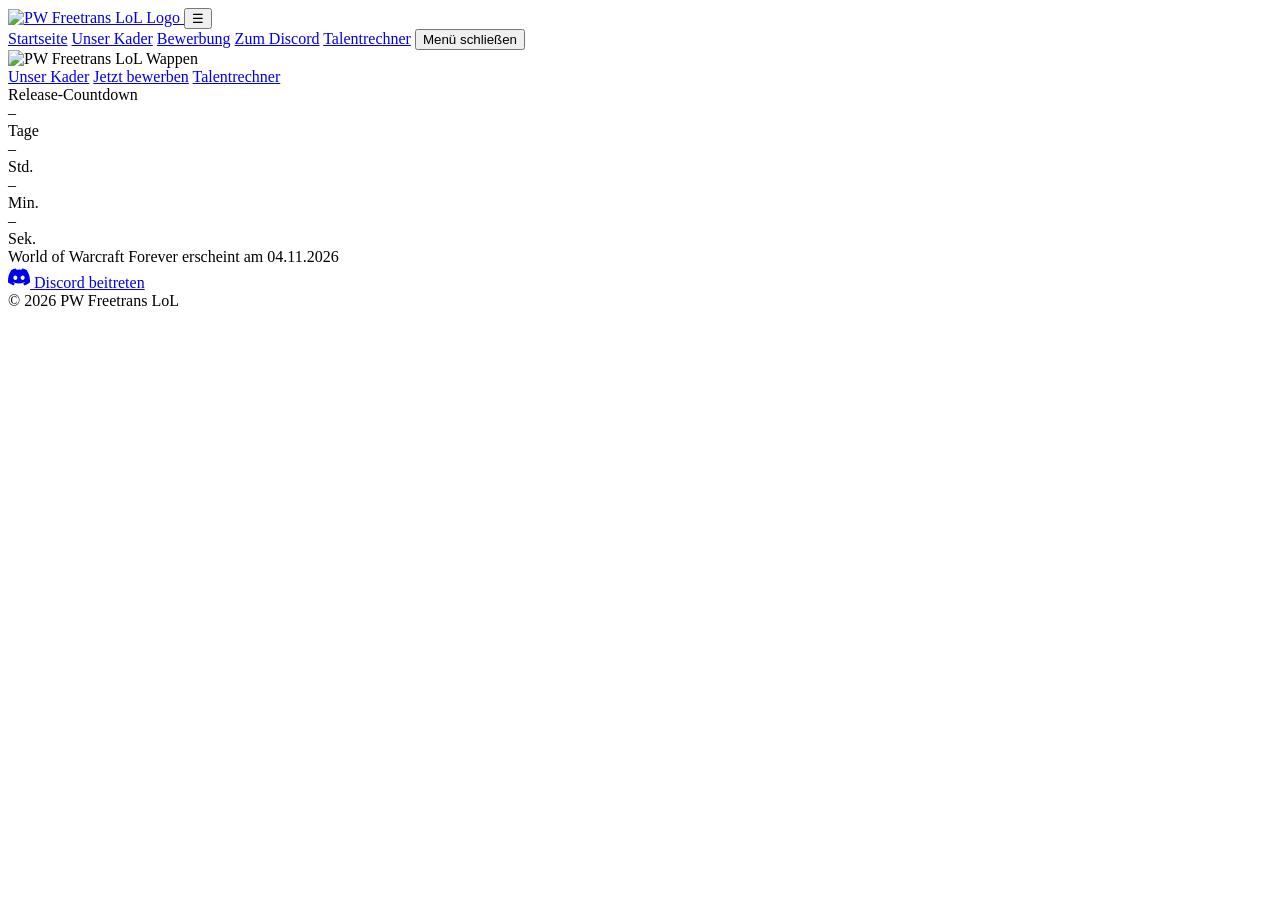
==== index.html @ ee8c469e "Set the real Discord invite link, move Francis to Magier/DPS Replace the placeholder "#" href on the" ====
<!DOCTYPE html>
<html lang="de">
<head>
<meta charset="UTF-8">
<meta name="viewport" content="width=device-width, initial-scale=1.0">
<title>PW Freetrans LoL — Allianz-Gilde für WoW Forever</title>
<meta name="description" content="PW Freetrans LoL ist eine deutsche Allianz-Gilde für World of Warcraft Forever. Lerne unseren Kader kennen oder bewirb dich.">
<link rel="icon" href="assets/img/logo.svg" type="image/svg+xml">
<link rel="preconnect" href="https://fonts.googleapis.com">
<link rel="preconnect" href="https://fonts.gstatic.com" crossorigin>
<link href="https://fonts.googleapis.com/css2?family=Exo:wght@400;500;600;700;800&display=swap" rel="stylesheet">
<link rel="stylesheet" href="assets/css/style.css?v=21">
</head>
<body>

<header class="site-header">
  <div class="container">
    <a class="brand" href="index.html">
      <img src="assets/img/logo.jpg" alt="PW Freetrans LoL Logo">
    </a>
    <button class="menu-toggle" id="menuToggle" aria-label="Menü öffnen" aria-expanded="false">
      <span class="menu-icon">☰</span>
    </button>
    <nav class="main-nav" id="mainNav">
      <a class="nav-btn active" href="index.html">Startseite</a>
      <a class="nav-btn" href="kader.html">Unser Kader</a>
      <a class="nav-btn" href="bewerbung.html">Bewerbung</a>
      <a class="nav-btn" href="https://discord.gg/qhAk6rtSe" target="_blank" rel="noopener noreferrer">Zum Discord</a>
      <a class="nav-btn" href="https://www.wowhead.com/forever/de/talent-calc/druid" target="_blank" rel="noopener noreferrer">Talentrechner</a>
      <button class="menu-close-text" id="menuCloseText">Menü schließen</button>
    </nav>
  </div>
</header>

<main class="container">
  <section class="hero">
    <img class="hero-logo" src="assets/img/logo.jpg" alt="PW Freetrans LoL Wappen">
    <div class="hero-actions">
      <a class="big-btn primary" href="kader.html">Unser Kader</a>
      <a class="big-btn secondary" href="bewerbung.html">Jetzt bewerben</a>
      <a class="big-btn secondary" href="https://www.wowhead.com/forever/de/talent-calc/druid" target="_blank" rel="noopener noreferrer">Talentrechner</a>
    </div>

    <div class="countdown-wrap">
      <div class="countdown-label">Release-Countdown</div>
      <div class="countdown-grid">
        <div class="countdown-cell"><div class="num" id="cdDays">–</div><div class="unit">Tage</div></div>
        <div class="countdown-cell"><div class="num" id="cdHours">–</div><div class="unit">Std.</div></div>
        <div class="countdown-cell"><div class="num" id="cdMinutes">–</div><div class="unit">Min.</div></div>
        <div class="countdown-cell"><div class="num" id="cdSeconds">–</div><div class="unit">Sek.</div></div>
      </div>
      <div class="countdown-date">World of Warcraft Forever erscheint am 04.11.2026</div>
    </div>

    <a class="discord-btn" href="https://discord.gg/qhAk6rtSe" target="_blank" rel="noopener noreferrer">
      <svg viewBox="0 0 24 24" width="22" height="22" fill="currentColor" aria-hidden="true">
        <path d="M20.317 4.369a19.79 19.79 0 0 0-4.885-1.515.074.074 0 0 0-.079.037c-.21.375-.444.864-.608 1.25a18.27 18.27 0 0 0-5.487 0 12.64 12.64 0 0 0-.617-1.25.077.077 0 0 0-.079-.037A19.736 19.736 0 0 0 3.677 4.37a.07.07 0 0 0-.032.027C.533 9.046-.32 13.58.099 18.058a.082.082 0 0 0 .031.056 19.9 19.9 0 0 0 5.993 3.03.078.078 0 0 0 .084-.028 14.09 14.09 0 0 0 1.226-1.994.076.076 0 0 0-.041-.106 13.107 13.107 0 0 1-1.872-.892.077.077 0 0 1-.008-.128c.126-.094.252-.192.372-.291a.074.074 0 0 1 .077-.01c3.928 1.793 8.18 1.793 12.062 0a.074.074 0 0 1 .078.01c.12.099.246.198.373.292a.077.077 0 0 1-.006.127 12.3 12.3 0 0 1-1.873.892.076.076 0 0 0-.04.107c.36.698.772 1.363 1.225 1.993a.076.076 0 0 0 .084.029 19.84 19.84 0 0 0 6.002-3.03.077.077 0 0 0 .032-.055c.5-5.177-.838-9.673-3.548-13.662a.06.06 0 0 0-.031-.028ZM8.02 15.331c-1.183 0-2.157-1.085-2.157-2.419 0-1.333.955-2.418 2.157-2.418 1.211 0 2.176 1.094 2.157 2.418 0 1.334-.955 2.419-2.157 2.419Zm7.974 0c-1.183 0-2.157-1.085-2.157-2.419 0-1.333.955-2.418 2.157-2.418 1.211 0 2.176 1.094 2.157 2.418 0 1.334-.946 2.419-2.157 2.419Z"/>
      </svg>
      Discord beitreten
    </a>
  </section>
</main>

<footer class="site-footer">
  &copy; 2026 PW Freetrans LoL
</footer>

<script src="assets/js/nav.js?v=21"></script>
<script src="assets/js/countdown.js?v=21"></script>
</body>
</html>
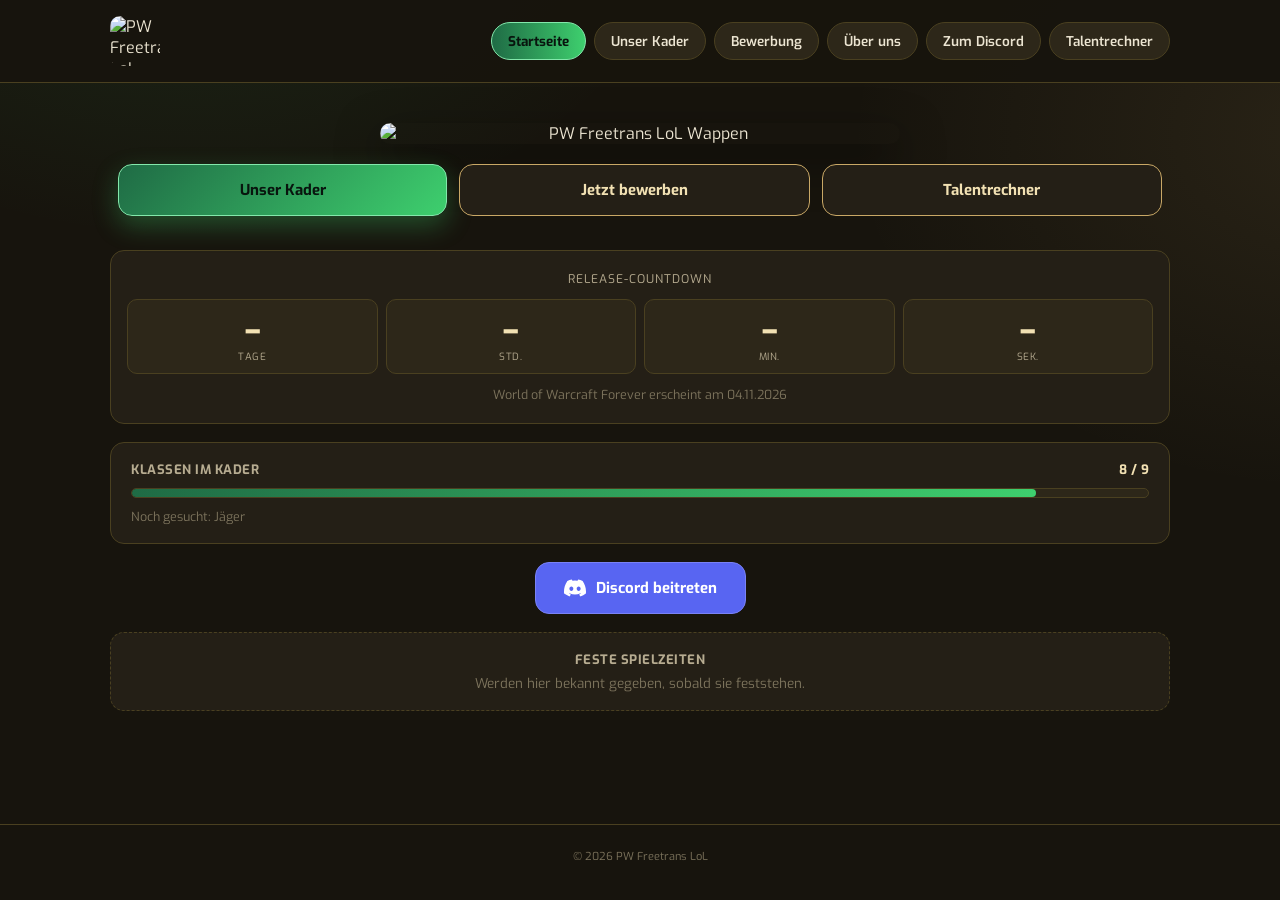
==== commit a5bc7110: "Add role donut chart, class progress, Discord widget, schedule, About page Kader: a donut chart abov" ====
--- a/index.html
+++ b/index.html
@@ -9,7 +9,7 @@
 <link rel="preconnect" href="https://fonts.googleapis.com">
 <link rel="preconnect" href="https://fonts.gstatic.com" crossorigin>
 <link href="https://fonts.googleapis.com/css2?family=Exo:wght@400;500;600;700;800&display=swap" rel="stylesheet">
-<link rel="stylesheet" href="assets/css/style.css?v=21">
+<link rel="stylesheet" href="assets/css/style.css?v=22">
 </head>
 <body>
 
@@ -25,6 +25,7 @@
       <a class="nav-btn active" href="index.html">Startseite</a>
       <a class="nav-btn" href="kader.html">Unser Kader</a>
       <a class="nav-btn" href="bewerbung.html">Bewerbung</a>
+      <a class="nav-btn" href="ueber-uns.html">Über uns</a>
       <a class="nav-btn" href="https://discord.gg/qhAk6rtSe" target="_blank" rel="noopener noreferrer">Zum Discord</a>
       <a class="nav-btn" href="https://www.wowhead.com/forever/de/talent-calc/druid" target="_blank" rel="noopener noreferrer">Talentrechner</a>
       <button class="menu-close-text" id="menuCloseText">Menü schließen</button>
@@ -52,12 +53,21 @@
       <div class="countdown-date">World of Warcraft Forever erscheint am 04.11.2026</div>
     </div>
 
+    <div class="class-progress-wrap" id="classProgress"></div>
+
+    <div class="discord-widget" id="discordWidget"></div>
+
     <a class="discord-btn" href="https://discord.gg/qhAk6rtSe" target="_blank" rel="noopener noreferrer">
       <svg viewBox="0 0 24 24" width="22" height="22" fill="currentColor" aria-hidden="true">
         <path d="M20.317 4.369a19.79 19.79 0 0 0-4.885-1.515.074.074 0 0 0-.079.037c-.21.375-.444.864-.608 1.25a18.27 18.27 0 0 0-5.487 0 12.64 12.64 0 0 0-.617-1.25.077.077 0 0 0-.079-.037A19.736 19.736 0 0 0 3.677 4.37a.07.07 0 0 0-.032.027C.533 9.046-.32 13.58.099 18.058a.082.082 0 0 0 .031.056 19.9 19.9 0 0 0 5.993 3.03.078.078 0 0 0 .084-.028 14.09 14.09 0 0 0 1.226-1.994.076.076 0 0 0-.041-.106 13.107 13.107 0 0 1-1.872-.892.077.077 0 0 1-.008-.128c.126-.094.252-.192.372-.291a.074.074 0 0 1 .077-.01c3.928 1.793 8.18 1.793 12.062 0a.074.074 0 0 1 .078.01c.12.099.246.198.373.292a.077.077 0 0 1-.006.127 12.3 12.3 0 0 1-1.873.892.076.076 0 0 0-.04.107c.36.698.772 1.363 1.225 1.993a.076.076 0 0 0 .084.029 19.84 19.84 0 0 0 6.002-3.03.077.077 0 0 0 .032-.055c.5-5.177-.838-9.673-3.548-13.662a.06.06 0 0 0-.031-.028ZM8.02 15.331c-1.183 0-2.157-1.085-2.157-2.419 0-1.333.955-2.418 2.157-2.418 1.211 0 2.176 1.094 2.157 2.418 0 1.334-.955 2.419-2.157 2.419Zm7.974 0c-1.183 0-2.157-1.085-2.157-2.419 0-1.333.955-2.418 2.157-2.418 1.211 0 2.176 1.094 2.157 2.418 0 1.334-.946 2.419-2.157 2.419Z"/>
       </svg>
       Discord beitreten
     </a>
+
+    <div class="schedule-wrap">
+      <div class="schedule-label">Feste Spielzeiten</div>
+      <p class="schedule-placeholder">Werden hier bekannt gegeben, sobald sie feststehen.</p>
+    </div>
   </section>
 </main>
 
@@ -65,7 +75,10 @@
   &copy; 2026 PW Freetrans LoL
 </footer>
 
-<script src="assets/js/nav.js?v=21"></script>
-<script src="assets/js/countdown.js?v=21"></script>
+<script src="assets/js/nav.js?v=22"></script>
+<script src="assets/js/countdown.js?v=22"></script>
+<script src="assets/js/roster-data.js?v=22"></script>
+<script src="assets/js/class-progress.js?v=22"></script>
+<script src="assets/js/discord-widget.js?v=22"></script>
 </body>
 </html>
--- a/assets/css/style.css
+++ b/assets/css/style.css
@@ -0,0 +1,1021 @@
+:root {
+  --bg: #17140d;
+  --panel: #241f16;
+  --panel-2: #2d2719;
+  --border: #4a4020;
+  --text: #ece5d2;
+  --text-dim: #b7ac91;
+  --text-faint: #7d745d;
+  --gold: #c9a866;
+  --gold-light: #f2e1b3;
+  --green: #3ecf6e;
+  --green-light: #83e8ab;
+  --green-deep: #1f6b45;
+  --tank: #4a90d9;
+  --heal: #3ecf8e;
+  --dps: #e5484d;
+  --hybrid: #b98fe0;
+  --tbd: #7d8494;
+  --radius: 14px;
+  --max-width: 1100px;
+  --font: 'Exo', 'Segoe UI', Roboto, Arial, sans-serif;
+}
+
+* { box-sizing: border-box; }
+
+html { scroll-behavior: smooth; }
+
+body {
+  margin: 0;
+  min-height: 100vh;
+  background:
+    radial-gradient(900px 600px at 15% -10%, rgba(62, 207, 110, 0.10) 0%, transparent 55%),
+    radial-gradient(900px 650px at 105% 15%, rgba(201, 168, 102, 0.10) 0%, transparent 55%),
+    var(--bg);
+  color: var(--text);
+  font-family: var(--font);
+  display: flex;
+  flex-direction: column;
+  overflow-x: hidden;
+}
+
+a { color: var(--green-light); }
+
+.container {
+  max-width: var(--max-width);
+  margin: 0 auto;
+  padding: 0 20px;
+  width: 100%;
+}
+
+/* Header / nav */
+.site-header {
+  padding: 16px 0;
+  border-bottom: 1px solid var(--border);
+  background: rgba(23, 20, 13, 0.97);
+  position: sticky;
+  top: 0;
+  z-index: 20;
+}
+
+.site-header .container {
+  display: flex;
+  align-items: center;
+  gap: 16px;
+  flex-wrap: wrap;
+  justify-content: space-between;
+}
+
+.brand {
+  display: flex;
+  align-items: center;
+  gap: 12px;
+  text-decoration: none;
+  color: inherit;
+  min-width: 0;
+}
+
+.brand img {
+  width: 50px;
+  height: 50px;
+  border-radius: 10px;
+  object-fit: cover;
+  flex-shrink: 0;
+}
+
+.brand-text { min-width: 0; }
+
+.brand-text h1 {
+  margin: 0;
+  font-size: 18px;
+  font-weight: 800;
+  letter-spacing: 0.5px;
+  background: linear-gradient(90deg, var(--gold-light), var(--gold) 55%, var(--green-light));
+  -webkit-background-clip: text;
+  background-clip: text;
+  color: transparent;
+  white-space: nowrap;
+}
+
+.brand-text p {
+  margin: 2px 0 0;
+  font-size: 11px;
+  color: var(--text-dim);
+  letter-spacing: 0.4px;
+  white-space: nowrap;
+}
+
+nav.main-nav {
+  display: flex;
+  gap: 8px;
+  flex-wrap: wrap;
+}
+
+.menu-toggle {
+  display: none;
+  width: 44px;
+  height: 44px;
+  border-radius: 10px;
+  border: 1px solid var(--border);
+  background: var(--panel-2);
+  color: var(--text);
+  font-size: 20px;
+  align-items: center;
+  justify-content: center;
+  cursor: pointer;
+  flex-shrink: 0;
+  font-family: inherit;
+}
+
+.menu-toggle:hover { border-color: var(--gold); }
+
+.menu-close-text { display: none; }
+
+.nav-btn {
+  display: inline-flex;
+  align-items: center;
+  gap: 8px;
+  padding: 9px 16px;
+  border-radius: 30px;
+  background: var(--panel-2);
+  border: 1px solid var(--border);
+  color: var(--text);
+  text-decoration: none;
+  font-size: 13.5px;
+  font-weight: 600;
+  transition: border-color 0.15s, background 0.15s, transform 0.1s;
+  white-space: nowrap;
+}
+
+.nav-btn:hover { border-color: var(--gold); background: var(--panel); transform: translateY(-1px); }
+.nav-btn.active { background: linear-gradient(90deg, var(--green-deep), var(--green)); border-color: var(--green-light); color: #08150e; font-weight: 700; }
+
+/* Hero */
+.hero {
+  text-align: center;
+  padding: 40px 0 32px;
+}
+
+.hero img.hero-logo {
+  width: min(520px, 100%);
+  height: auto;
+  border-radius: 16px;
+  box-shadow: 0 16px 44px rgba(0, 0, 0, 0.5);
+  margin: 0 auto 20px;
+  display: block;
+}
+
+.hero h2 {
+  font-size: clamp(26px, 7vw, 42px);
+  margin: 0 0 10px;
+  font-weight: 800;
+  letter-spacing: 0.5px;
+  background: linear-gradient(90deg, var(--gold-light), var(--gold) 50%, var(--green-light));
+  -webkit-background-clip: text;
+  background-clip: text;
+  color: transparent;
+}
+
+.hero .tagline {
+  color: var(--text-dim);
+  font-size: 15.5px;
+  max-width: 100%;
+  margin: 0 auto 26px;
+  line-height: 1.65;
+  padding: 0 8px;
+}
+
+.hero-actions {
+  display: flex;
+  gap: 12px;
+  justify-content: center;
+  flex-wrap: wrap;
+  margin-bottom: 34px;
+  padding: 0 8px;
+}
+
+.big-btn {
+  display: inline-flex;
+  align-items: center;
+  gap: 10px;
+  padding: 15px 26px;
+  border-radius: var(--radius);
+  text-decoration: none;
+  font-weight: 700;
+  font-size: 15px;
+  border: 1px solid var(--border);
+  transition: transform 0.15s, box-shadow 0.15s, border-color 0.15s;
+  flex: 1 1 auto;
+  justify-content: center;
+  min-width: 160px;
+}
+
+.big-btn.primary {
+  background: linear-gradient(135deg, var(--green-deep), var(--green));
+  color: #08150e;
+  border-color: var(--green-light);
+  box-shadow: 0 10px 26px rgba(62, 207, 110, 0.3);
+}
+
+.big-btn.secondary {
+  background: var(--panel);
+  color: var(--gold-light);
+  border-color: var(--gold);
+}
+
+.big-btn:hover { transform: translateY(-2px); }
+
+/* Countdown */
+.countdown-wrap {
+  max-width: 100%;
+  margin: 0 auto 10px;
+  background: var(--panel);
+  border: 1px solid var(--border);
+  border-radius: var(--radius);
+  padding: 20px 16px;
+}
+
+.countdown-label {
+  font-size: 12px;
+  letter-spacing: 1px;
+  text-transform: uppercase;
+  color: var(--text-dim);
+  margin-bottom: 12px;
+}
+
+.countdown-grid {
+  display: grid;
+  grid-template-columns: repeat(4, 1fr);
+  gap: 8px;
+}
+
+.countdown-cell {
+  background: var(--panel-2);
+  border: 1px solid var(--border);
+  border-radius: 10px;
+  padding: 10px 4px;
+}
+
+.countdown-cell .num {
+  font-size: clamp(20px, 6vw, 30px);
+  font-weight: 800;
+  color: var(--gold-light);
+  font-variant-numeric: tabular-nums;
+}
+
+.countdown-cell .unit {
+  font-size: 10px;
+  color: var(--text-dim);
+  text-transform: uppercase;
+  letter-spacing: 0.5px;
+}
+
+.countdown-date {
+  margin-top: 12px;
+  font-size: 12.5px;
+  color: var(--text-faint);
+}
+
+.discord-btn {
+  display: inline-flex;
+  align-items: center;
+  gap: 10px;
+  margin-top: 18px;
+  padding: 14px 28px;
+  border-radius: var(--radius);
+  background: #5865f2;
+  border: 1px solid #7982f5;
+  color: #fff;
+  font-weight: 700;
+  font-size: 15px;
+  text-decoration: none;
+  transition: transform 0.15s, box-shadow 0.15s;
+}
+
+.discord-btn:hover {
+  transform: translateY(-2px);
+  box-shadow: 0 10px 26px rgba(88, 101, 242, 0.35);
+}
+
+/* Class coverage progress */
+.class-progress-wrap {
+  max-width: 100%;
+  margin: 18px 0 0;
+  padding: 18px 20px;
+  background: var(--panel);
+  border: 1px solid var(--border);
+  border-radius: var(--radius);
+  text-align: left;
+}
+
+.class-progress-wrap:empty { display: none; }
+
+.progress-head {
+  display: flex;
+  justify-content: space-between;
+  align-items: center;
+  font-size: 13px;
+  font-weight: 700;
+  color: var(--text-dim);
+  text-transform: uppercase;
+  letter-spacing: 0.5px;
+  margin-bottom: 10px;
+}
+
+.progress-count { color: var(--gold-light); }
+
+.progress-track {
+  height: 10px;
+  border-radius: 10px;
+  background: var(--panel-2);
+  border: 1px solid var(--border);
+  overflow: hidden;
+}
+
+.progress-fill {
+  height: 100%;
+  background: linear-gradient(90deg, var(--green-deep), var(--green));
+  border-radius: 10px;
+  transition: width 0.4s ease;
+}
+
+.progress-missing {
+  margin-top: 10px;
+  font-size: 12.5px;
+  color: var(--text-faint);
+}
+
+.progress-missing.complete { color: var(--green-light); font-weight: 700; }
+
+/* Discord widget */
+.discord-widget {
+  max-width: 100%;
+  margin: 18px 0 0;
+  padding: 16px 20px;
+  background: var(--panel);
+  border: 1px solid var(--border);
+  border-radius: var(--radius);
+  text-align: left;
+}
+
+.discord-widget:empty { display: none; }
+
+.discord-widget-head {
+  display: flex;
+  align-items: center;
+  gap: 8px;
+  font-size: 13.5px;
+  font-weight: 700;
+  color: var(--text);
+  margin-bottom: 12px;
+}
+
+.discord-online-dot {
+  width: 9px;
+  height: 9px;
+  border-radius: 50%;
+  background: var(--green);
+  box-shadow: 0 0 6px var(--green);
+  flex-shrink: 0;
+}
+
+.discord-member-grid {
+  display: grid;
+  grid-template-columns: repeat(auto-fill, minmax(100px, 1fr));
+  gap: 10px;
+}
+
+.discord-member {
+  display: flex;
+  align-items: center;
+  gap: 8px;
+  min-width: 0;
+}
+
+.discord-avatar {
+  position: relative;
+  width: 28px;
+  height: 28px;
+  border-radius: 50%;
+  background-size: cover;
+  background-position: center;
+  background-color: var(--panel-2);
+  flex-shrink: 0;
+}
+
+.discord-status-dot {
+  position: absolute;
+  bottom: -1px;
+  right: -1px;
+  width: 9px;
+  height: 9px;
+  border-radius: 50%;
+  border: 2px solid var(--panel);
+}
+
+.discord-name {
+  font-size: 12.5px;
+  color: var(--text-dim);
+  overflow: hidden;
+  text-overflow: ellipsis;
+  white-space: nowrap;
+}
+
+.discord-more {
+  margin-top: 10px;
+  font-size: 12px;
+  color: var(--text-faint);
+}
+
+/* Schedule */
+.schedule-wrap {
+  max-width: 100%;
+  margin: 18px 0 0;
+  padding: 18px 20px;
+  background: var(--panel);
+  border: 1px dashed var(--border);
+  border-radius: var(--radius);
+  text-align: center;
+}
+
+.schedule-label {
+  font-size: 13px;
+  font-weight: 700;
+  text-transform: uppercase;
+  letter-spacing: 0.5px;
+  color: var(--text-dim);
+  margin-bottom: 6px;
+}
+
+.schedule-placeholder {
+  margin: 0;
+  font-size: 13.5px;
+  color: var(--text-faint);
+}
+
+/* Page heading (subpages) */
+.page-head { padding: 32px 0 8px; text-align: center; }
+.page-head h2 { margin: 0 0 8px; font-size: clamp(22px, 6vw, 32px); }
+.page-head p { color: var(--text-dim); max-width: 620px; margin: 0 auto; line-height: 1.6; font-size: 14.5px; padding: 0 8px; }
+
+/* Role donut chart */
+.role-chart-card {
+  margin: 28px 0 0;
+  padding: 20px;
+  background: var(--panel);
+  border: 1px solid var(--border);
+  border-radius: var(--radius);
+}
+
+.role-chart-title {
+  margin: 0 0 16px;
+  font-size: 14px;
+  font-weight: 700;
+  text-transform: uppercase;
+  letter-spacing: 1px;
+  color: var(--text-dim);
+  text-align: center;
+}
+
+.role-chart-body {
+  display: flex;
+  align-items: center;
+  justify-content: center;
+  gap: 28px;
+  flex-wrap: wrap;
+}
+
+.role-donut {
+  width: 140px;
+  height: 140px;
+  flex-shrink: 0;
+}
+
+.role-donut-total {
+  font-size: 26px;
+  font-weight: 800;
+  fill: var(--text);
+  font-family: var(--font);
+}
+
+.role-donut-sub {
+  font-size: 10px;
+  fill: var(--text-faint);
+  text-transform: uppercase;
+  letter-spacing: 1px;
+  font-family: var(--font);
+}
+
+.role-legend {
+  display: flex;
+  flex-direction: column;
+  gap: 8px;
+}
+
+.role-legend-item {
+  display: flex;
+  align-items: center;
+  gap: 8px;
+  font-size: 13.5px;
+}
+
+.role-legend-dot {
+  width: 10px;
+  height: 10px;
+  border-radius: 50%;
+  flex-shrink: 0;
+}
+
+.role-legend-label { color: var(--text); font-weight: 600; }
+.role-legend-count { color: var(--text-faint); margin-left: auto; padding-left: 16px; }
+
+/* Class accordion */
+.class-accordion {
+  display: flex;
+  flex-direction: column;
+  gap: 10px;
+  padding: 28px 0 60px;
+}
+
+.class-acc {
+  border: 1px solid var(--border);
+  border-radius: var(--radius);
+  overflow: hidden;
+  background: var(--panel);
+}
+
+.class-bar {
+  list-style: none;
+  cursor: pointer;
+  display: flex;
+  align-items: center;
+  justify-content: space-between;
+  gap: 12px;
+  padding: 16px 18px;
+  border-left: 6px solid var(--c, var(--gold));
+  transition: background 0.15s;
+  -webkit-tap-highlight-color: transparent;
+}
+
+.class-bar::-webkit-details-marker { display: none; }
+.class-bar::marker { content: ""; }
+
+.class-bar:hover { background: var(--panel-2); }
+
+.cb-name {
+  font-size: 15.5px;
+  font-weight: 800;
+  color: var(--c, var(--gold));
+}
+
+.cb-right {
+  display: flex;
+  align-items: center;
+  gap: 10px;
+}
+
+.cb-count {
+  font-size: 12px;
+  color: var(--text-dim);
+  white-space: nowrap;
+}
+
+.cb-count.empty { color: var(--dps); font-weight: 700; }
+
+.cb-chevron {
+  color: var(--text-faint);
+  font-size: 13px;
+  transition: transform 0.2s;
+  flex-shrink: 0;
+}
+
+.class-acc[open] .cb-chevron { transform: rotate(180deg); }
+.class-acc[open] .class-bar { background: var(--panel-2); border-bottom: 1px solid var(--border); }
+
+.class-panel {
+  padding: 16px;
+  background: var(--panel-2);
+}
+
+.roster-empty {
+  color: var(--text-faint);
+  font-size: 13.5px;
+  text-align: center;
+  padding: 12px 4px;
+}
+
+.accordion-divider {
+  margin: 28px 0 6px;
+  padding-top: 14px;
+  border-top: 1px solid var(--border);
+  font-size: 12.5px;
+  font-weight: 700;
+  letter-spacing: 1px;
+  text-transform: uppercase;
+  color: var(--text-faint);
+}
+
+.roster-grid {
+  display: grid;
+  grid-template-columns: repeat(auto-fill, minmax(210px, 1fr));
+  gap: 16px;
+}
+
+@keyframes cardPop {
+  from { opacity: 0; transform: scale(0.92) translateY(8px); }
+  to { opacity: 1; transform: scale(1) translateY(0); }
+}
+
+.player-card {
+  background: var(--panel);
+  border: 1px solid var(--border);
+  border-radius: var(--radius);
+  padding: 16px;
+  display: flex;
+  flex-direction: column;
+  gap: 12px;
+  box-shadow: 0 8px 24px rgba(0,0,0,0.35);
+  cursor: pointer;
+  animation: cardPop 0.28s ease both;
+  text-align: left;
+}
+
+.player-card:hover { border-color: var(--gold); }
+.player-card:active { border-color: var(--gold); background: var(--panel-2); }
+
+.player-top { display: flex; align-items: center; gap: 12px; }
+
+.avatar {
+  width: 54px;
+  height: 54px;
+  border-radius: 50%;
+  display: flex;
+  align-items: center;
+  justify-content: center;
+  font-weight: 800;
+  font-size: 19px;
+  color: #14150f;
+  flex-shrink: 0;
+  border: 3px solid var(--panel-2);
+  overflow: hidden;
+}
+
+.avatar img { width: 100%; height: 100%; object-fit: cover; }
+
+.player-name-wrap { min-width: 0; flex: 1; }
+.player-name { font-size: 15.5px; font-weight: 700; }
+.player-class { font-size: 12px; font-weight: 700; }
+
+.card-chevron {
+  flex-shrink: 0;
+  color: var(--text-faint);
+  font-size: 20px;
+  line-height: 1;
+}
+
+.badge-row { display: flex; align-items: center; justify-content: space-between; gap: 8px; flex-wrap: wrap; }
+
+.card-hint {
+  font-size: 11.5px;
+  font-weight: 700;
+  color: var(--green-light);
+  text-transform: uppercase;
+  letter-spacing: 0.4px;
+  display: flex;
+  align-items: center;
+  gap: 4px;
+}
+
+.spec-badge {
+  font-size: 10.5px;
+  font-weight: 700;
+  padding: 4px 10px;
+  border-radius: 20px;
+  text-transform: uppercase;
+  letter-spacing: 0.4px;
+}
+
+.spec-tank { background: rgba(74,144,217,0.15); color: var(--tank); border: 1px solid rgba(74,144,217,0.4); }
+.spec-heal { background: rgba(62,207,142,0.15); color: var(--heal); border: 1px solid rgba(62,207,142,0.4); }
+.spec-dps { background: rgba(229,72,77,0.15); color: var(--dps); border: 1px solid rgba(229,72,77,0.4); }
+.spec-hybrid { background: rgba(185,143,224,0.15); color: var(--hybrid); border: 1px solid rgba(185,143,224,0.4); }
+.spec-tbd { background: rgba(125,132,148,0.15); color: var(--tbd); border: 1px dashed rgba(125,132,148,0.5); }
+
+.player-links {
+  display: flex;
+  flex-direction: column;
+  gap: 6px;
+  margin-top: auto;
+  padding-top: 8px;
+  border-top: 1px solid var(--border);
+}
+
+.ext-link {
+  display: flex;
+  align-items: center;
+  justify-content: space-between;
+  font-size: 12px;
+  text-decoration: none;
+  padding: 7px 10px;
+  border-radius: 8px;
+  background: var(--panel-2);
+  border: 1px solid var(--border);
+  color: var(--text);
+}
+
+.ext-link:hover { border-color: var(--gold); }
+
+.ext-link.disabled {
+  color: var(--text-faint);
+  pointer-events: none;
+  border-style: dashed;
+}
+
+.ext-link .tag { font-size: 10px; color: var(--text-faint); }
+
+/* Recruit tile */
+.recruit-card {
+  border-style: dashed;
+  border-color: var(--gold);
+  align-items: center;
+  justify-content: center;
+  text-align: center;
+  gap: 10px;
+  cursor: default;
+}
+
+.recruit-card .recruit-title { font-size: 16px; font-weight: 700; color: var(--gold-light); }
+.recruit-card .recruit-sub { font-size: 12.5px; color: var(--text-dim); }
+.recruit-card .nav-btn { margin-top: 6px; }
+
+/* Profile modal */
+.modal-overlay {
+  position: fixed;
+  inset: 0;
+  background: rgba(10, 9, 5, 0.75);
+  backdrop-filter: blur(3px);
+  display: none;
+  align-items: center;
+  justify-content: center;
+  padding: 20px;
+  z-index: 100;
+}
+
+.modal-overlay.open { display: flex; }
+
+.profile-modal {
+  background: var(--panel);
+  border: 1px solid var(--border);
+  border-radius: var(--radius);
+  max-width: 420px;
+  width: 100%;
+  max-height: 90vh;
+  overflow-y: auto;
+  padding: 26px 22px;
+  position: relative;
+  animation: cardPop 0.22s ease both;
+}
+
+.modal-close {
+  position: absolute;
+  top: 14px;
+  right: 14px;
+  width: 32px;
+  height: 32px;
+  border-radius: 50%;
+  border: 1px solid var(--border);
+  background: var(--panel-2);
+  color: var(--text);
+  font-size: 16px;
+  cursor: pointer;
+  display: flex;
+  align-items: center;
+  justify-content: center;
+}
+
+.modal-close:hover { border-color: var(--gold); }
+
+.profile-head {
+  display: flex;
+  flex-direction: column;
+  align-items: center;
+  text-align: center;
+  gap: 10px;
+  margin-bottom: 18px;
+}
+
+.profile-avatar {
+  width: 96px;
+  height: 96px;
+  border-radius: 50%;
+  display: flex;
+  align-items: center;
+  justify-content: center;
+  font-weight: 800;
+  font-size: 32px;
+  color: #14150f;
+  border: 4px solid var(--panel-2);
+  overflow: hidden;
+}
+
+.profile-avatar img { width: 100%; height: 100%; object-fit: cover; }
+
+.profile-name { font-size: 21px; font-weight: 800; }
+.profile-class { font-size: 13.5px; font-weight: 700; }
+
+.profile-links {
+  display: flex;
+  flex-direction: column;
+  gap: 8px;
+  margin-top: 16px;
+  padding-top: 16px;
+  border-top: 1px solid var(--border);
+}
+
+/* About page */
+.about-wrap {
+  max-width: 700px;
+  margin: 0 auto 70px;
+  display: flex;
+  flex-direction: column;
+  gap: 16px;
+}
+
+.about-block {
+  background: var(--panel);
+  border: 1px solid var(--border);
+  border-radius: var(--radius);
+  padding: 22px 24px;
+}
+
+.about-block h3 {
+  margin: 0 0 10px;
+  font-size: 17px;
+  color: var(--gold-light);
+}
+
+.about-block p {
+  margin: 0;
+  color: var(--text-dim);
+  line-height: 1.65;
+  font-size: 14.5px;
+}
+
+.about-block a { color: var(--green-light); }
+
+/* Form */
+.form-wrap {
+  max-width: 620px;
+  margin: 0 auto 70px;
+  background: var(--panel);
+  border: 1px solid var(--border);
+  border-radius: var(--radius);
+  padding: 24px 20px;
+}
+
+.form-row { margin-bottom: 18px; display: flex; flex-direction: column; gap: 6px; }
+.form-row.two-col { display: grid; grid-template-columns: 1fr 1fr; gap: 14px; }
+.form-row.two-col > div { display: flex; flex-direction: column; gap: 6px; }
+
+label { font-size: 13px; font-weight: 600; color: var(--text-dim); }
+
+input, select, textarea {
+  background: var(--panel-2);
+  border: 1px solid var(--border);
+  border-radius: 8px;
+  color: var(--text);
+  padding: 12px;
+  font-size: 16px;
+  font-family: inherit;
+}
+
+input:focus, select:focus, textarea:focus {
+  outline: none;
+  border-color: var(--gold);
+}
+
+textarea { resize: vertical; min-height: 140px; }
+
+.submit-btn {
+  width: 100%;
+  padding: 15px;
+  border-radius: var(--radius);
+  border: none;
+  background: linear-gradient(135deg, var(--green-deep), var(--green));
+  color: #08150e;
+  font-weight: 700;
+  font-size: 15px;
+  cursor: pointer;
+  transition: transform 0.15s;
+  font-family: inherit;
+}
+
+.submit-btn:hover { transform: translateY(-1px); }
+
+.form-note {
+  font-size: 12px;
+  color: var(--text-faint);
+  margin-top: 14px;
+  text-align: center;
+  line-height: 1.5;
+}
+
+.form-status {
+  display: none;
+  margin-bottom: 18px;
+  padding: 12px 14px;
+  border-radius: 10px;
+  font-size: 13.5px;
+  line-height: 1.5;
+}
+
+.form-status.show { display: block; }
+.form-status.ok { background: rgba(62,207,142,0.12); border: 1px solid rgba(62,207,142,0.4); color: var(--heal); }
+.form-status.err { background: rgba(229,72,77,0.12); border: 1px solid rgba(229,72,77,0.4); color: var(--dps); }
+
+footer.site-footer {
+  margin-top: auto;
+  text-align: center;
+  color: var(--text-faint);
+  font-size: 11px;
+  padding: 24px 16px 36px;
+  border-top: 1px solid var(--border);
+}
+
+@media (max-width: 640px) {
+  .container { padding: 0 14px; }
+  .form-row.two-col { grid-template-columns: 1fr; }
+  .site-header .container { justify-content: space-between; }
+  .brand-text h1 { font-size: 15.5px; }
+  .brand-text p { font-size: 9.5px; }
+  .brand img { width: 38px; height: 38px; }
+  .menu-toggle { display: flex; }
+
+  nav.main-nav {
+    position: fixed;
+    inset: 0;
+    background:
+      radial-gradient(900px 600px at 15% -10%, rgba(62, 207, 110, 0.10) 0%, transparent 55%),
+      radial-gradient(900px 650px at 105% 15%, rgba(201, 168, 102, 0.10) 0%, transparent 55%),
+      var(--bg);
+    flex-direction: column;
+    align-items: flex-end;
+    justify-content: center;
+    gap: 6px;
+    padding: 0 28px;
+    z-index: 200;
+    opacity: 0;
+    visibility: hidden;
+    transform: translateY(-10px);
+    transition: opacity 0.2s ease, transform 0.2s ease, visibility 0.2s;
+  }
+
+  nav.main-nav.open {
+    opacity: 1;
+    visibility: visible;
+    transform: translateY(0);
+  }
+
+  nav.main-nav .nav-btn {
+    background: none;
+    border: none;
+    padding: 14px 0;
+    font-size: 30px;
+    font-weight: 800;
+    text-transform: uppercase;
+    letter-spacing: 0.5px;
+    color: var(--text);
+    width: 100%;
+    text-align: right;
+  }
+
+  nav.main-nav .nav-btn:hover { background: none; color: var(--gold-light); transform: none; }
+  nav.main-nav .nav-btn.active { background: none; color: var(--green-light); }
+
+  .menu-close-text {
+    display: block;
+    margin-top: 26px;
+    background: none;
+    border: none;
+    color: var(--text-faint);
+    font-size: 13px;
+    letter-spacing: 2px;
+    text-transform: uppercase;
+    font-weight: 700;
+    cursor: pointer;
+    font-family: inherit;
+  }
+
+  .menu-close-text:hover { color: var(--gold-light); }
+
+  .big-btn { min-width: 0; width: 100%; }
+  .hero { padding: 28px 0 20px; }
+  .hero img.hero-logo { width: min(560px, 92vw); margin-left: auto; margin-right: auto; }
+  .countdown-wrap { max-width: 620px; }
+  .hero .tagline { max-width: 620px; }
+  .class-bar { padding: 13px 14px; }
+  .cb-name { font-size: 14px; }
+  .cb-count { font-size: 11px; }
+  .class-panel { padding: 12px; }
+  .roster-grid { grid-template-columns: 1fr; }
+}
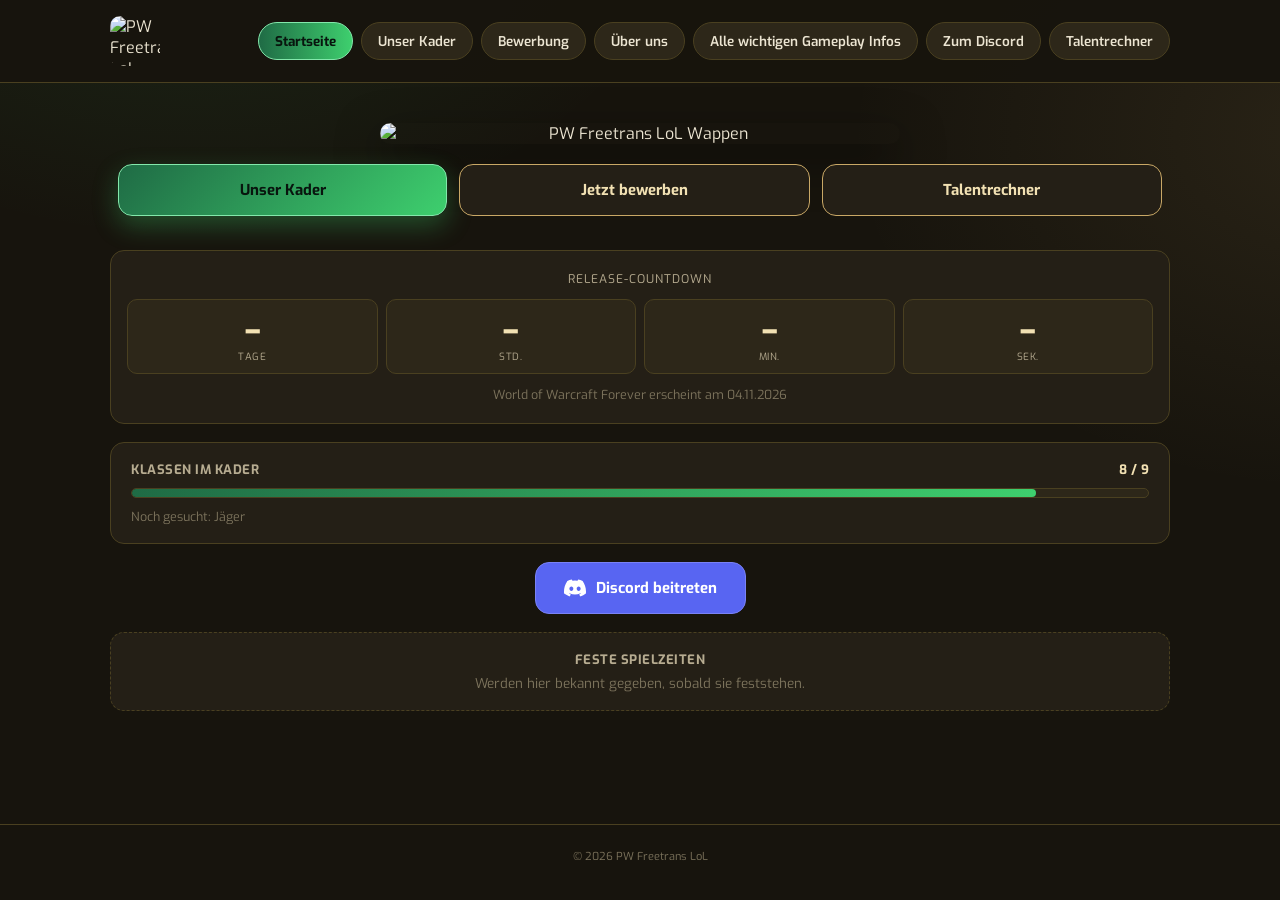
==== commit 74299160: "Add Gameplay-Infos hub with 5 subpages (Raids/Dungeons/Schlafsack/PvP/Camping) New "Alle wichtigen G" ====
--- a/index.html
+++ b/index.html
@@ -9,7 +9,7 @@
 <link rel="preconnect" href="https://fonts.googleapis.com">
 <link rel="preconnect" href="https://fonts.gstatic.com" crossorigin>
 <link href="https://fonts.googleapis.com/css2?family=Exo:wght@400;500;600;700;800&display=swap" rel="stylesheet">
-<link rel="stylesheet" href="assets/css/style.css?v=22">
+<link rel="stylesheet" href="assets/css/style.css?v=23">
 </head>
 <body>
 
@@ -26,6 +26,7 @@
       <a class="nav-btn" href="kader.html">Unser Kader</a>
       <a class="nav-btn" href="bewerbung.html">Bewerbung</a>
       <a class="nav-btn" href="ueber-uns.html">Über uns</a>
+      <a class="nav-btn" href="gameplay.html">Alle wichtigen Gameplay Infos</a>
       <a class="nav-btn" href="https://discord.gg/qhAk6rtSe" target="_blank" rel="noopener noreferrer">Zum Discord</a>
       <a class="nav-btn" href="https://www.wowhead.com/forever/de/talent-calc/druid" target="_blank" rel="noopener noreferrer">Talentrechner</a>
       <button class="menu-close-text" id="menuCloseText">Menü schließen</button>
@@ -75,10 +76,10 @@
   &copy; 2026 PW Freetrans LoL
 </footer>
 
-<script src="assets/js/nav.js?v=22"></script>
-<script src="assets/js/countdown.js?v=22"></script>
-<script src="assets/js/roster-data.js?v=22"></script>
-<script src="assets/js/class-progress.js?v=22"></script>
-<script src="assets/js/discord-widget.js?v=22"></script>
+<script src="assets/js/nav.js?v=23"></script>
+<script src="assets/js/countdown.js?v=23"></script>
+<script src="assets/js/roster-data.js?v=23"></script>
+<script src="assets/js/class-progress.js?v=23"></script>
+<script src="assets/js/discord-widget.js?v=23"></script>
 </body>
 </html>
--- a/assets/css/style.css
+++ b/assets/css/style.css
@@ -832,6 +832,102 @@
   border-top: 1px solid var(--border);
 }
 
+/* Gameplay info hub + subpages */
+.gameplay-subnav {
+  display: flex;
+  gap: 8px;
+  flex-wrap: wrap;
+  justify-content: center;
+  margin: 24px 0 8px;
+}
+
+.gameplay-hub-grid {
+  display: grid;
+  grid-template-columns: repeat(auto-fill, minmax(220px, 1fr));
+  gap: 16px;
+  margin: 28px 0 60px;
+}
+
+.gameplay-card {
+  background: var(--panel);
+  border: 1px solid var(--border);
+  border-radius: var(--radius);
+  padding: 22px 20px;
+  text-decoration: none;
+  color: inherit;
+  display: flex;
+  flex-direction: column;
+  gap: 8px;
+  transition: border-color 0.15s, transform 0.15s;
+}
+
+.gameplay-card:hover { border-color: var(--gold); transform: translateY(-2px); }
+.gameplay-card .gc-icon { font-size: 28px; }
+.gameplay-card h3 { margin: 0; font-size: 16px; color: var(--gold-light); }
+.gameplay-card p { margin: 0; font-size: 13px; color: var(--text-dim); line-height: 1.5; }
+.gameplay-card .gc-tag {
+  font-size: 11px;
+  color: var(--green-light);
+  font-weight: 700;
+  text-transform: uppercase;
+  letter-spacing: 0.5px;
+  margin-top: auto;
+}
+
+.source-note {
+  max-width: 700px;
+  margin: 0 auto 40px;
+  text-align: center;
+  font-size: 12.5px;
+  color: var(--text-faint);
+}
+
+.source-note a { color: var(--text-dim); }
+
+/* Camping perks */
+.camp-grid {
+  display: grid;
+  grid-template-columns: repeat(auto-fill, minmax(270px, 1fr));
+  gap: 16px;
+  margin: 24px 0 60px;
+  max-width: 1100px;
+}
+
+.camp-card {
+  background: var(--panel);
+  border: 1px solid var(--border);
+  border-radius: var(--radius);
+  padding: 18px 20px;
+}
+
+.camp-card h3 { margin: 0 0 4px; color: var(--gold-light); font-size: 16px; }
+
+.camp-tier {
+  padding: 10px 0;
+  border-top: 1px solid var(--border);
+}
+
+.camp-tier .tier-label {
+  font-size: 10.5px;
+  text-transform: uppercase;
+  letter-spacing: 0.5px;
+  color: var(--text-faint);
+  font-weight: 700;
+}
+
+.camp-tier .tier-name {
+  font-weight: 700;
+  font-size: 14px;
+  margin: 2px 0 4px;
+  color: var(--text);
+}
+
+.camp-tier .tier-desc {
+  font-size: 12.5px;
+  color: var(--text-dim);
+  line-height: 1.5;
+}
+
 /* About page */
 .about-wrap {
   max-width: 700px;
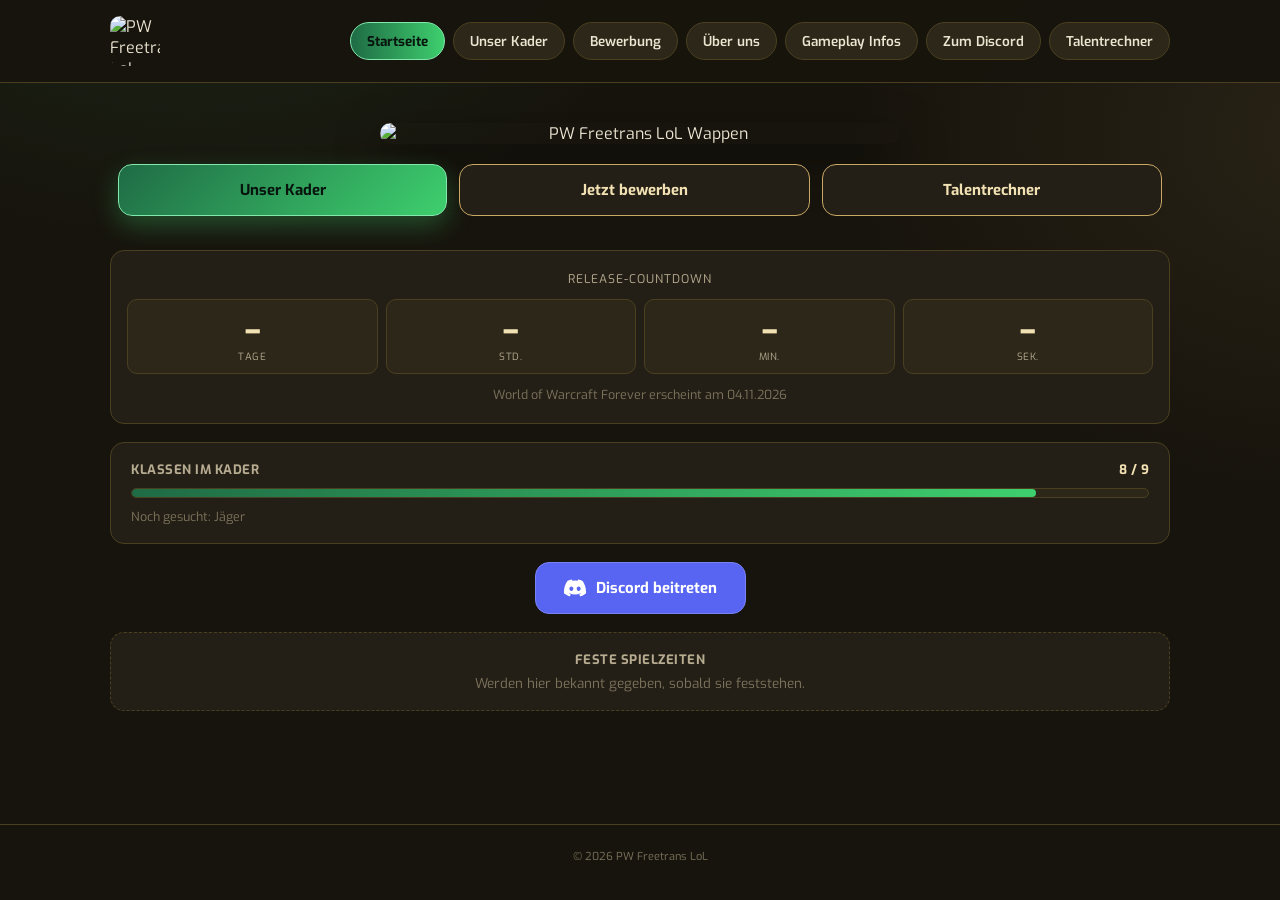
==== commit 8275f836: "Shorten nav label to "Gameplay Infos", add mobile-only homepage button The full "Alle wichtigen Game" ====
--- a/index.html
+++ b/index.html
@@ -9,7 +9,7 @@
 <link rel="preconnect" href="https://fonts.googleapis.com">
 <link rel="preconnect" href="https://fonts.gstatic.com" crossorigin>
 <link href="https://fonts.googleapis.com/css2?family=Exo:wght@400;500;600;700;800&display=swap" rel="stylesheet">
-<link rel="stylesheet" href="assets/css/style.css?v=23">
+<link rel="stylesheet" href="assets/css/style.css?v=26">
 </head>
 <body>
 
@@ -26,7 +26,7 @@
       <a class="nav-btn" href="kader.html">Unser Kader</a>
       <a class="nav-btn" href="bewerbung.html">Bewerbung</a>
       <a class="nav-btn" href="ueber-uns.html">Über uns</a>
-      <a class="nav-btn" href="gameplay.html">Alle wichtigen Gameplay Infos</a>
+      <a class="nav-btn" href="gameplay.html">Gameplay Infos</a>
       <a class="nav-btn" href="https://discord.gg/qhAk6rtSe" target="_blank" rel="noopener noreferrer">Zum Discord</a>
       <a class="nav-btn" href="https://www.wowhead.com/forever/de/talent-calc/druid" target="_blank" rel="noopener noreferrer">Talentrechner</a>
       <button class="menu-close-text" id="menuCloseText">Menü schließen</button>
@@ -41,6 +41,7 @@
       <a class="big-btn primary" href="kader.html">Unser Kader</a>
       <a class="big-btn secondary" href="bewerbung.html">Jetzt bewerben</a>
       <a class="big-btn secondary" href="https://www.wowhead.com/forever/de/talent-calc/druid" target="_blank" rel="noopener noreferrer">Talentrechner</a>
+      <a class="big-btn secondary hero-mobile-only" href="gameplay.html">Gameplay Infos</a>
     </div>
 
     <div class="countdown-wrap">
@@ -76,10 +77,10 @@
   &copy; 2026 PW Freetrans LoL
 </footer>
 
-<script src="assets/js/nav.js?v=23"></script>
-<script src="assets/js/countdown.js?v=23"></script>
-<script src="assets/js/roster-data.js?v=23"></script>
-<script src="assets/js/class-progress.js?v=23"></script>
-<script src="assets/js/discord-widget.js?v=23"></script>
+<script src="assets/js/nav.js?v=26"></script>
+<script src="assets/js/countdown.js?v=26"></script>
+<script src="assets/js/roster-data.js?v=26"></script>
+<script src="assets/js/class-progress.js?v=26"></script>
+<script src="assets/js/discord-widget.js?v=26"></script>
 </body>
 </html>
--- a/assets/css/style.css
+++ b/assets/css/style.css
@@ -210,6 +210,8 @@
   min-width: 160px;
 }
 
+.hero-mobile-only { display: none; }
+
 .big-btn.primary {
   background: linear-gradient(135deg, var(--green-deep), var(--green));
   color: #08150e;
@@ -884,6 +886,46 @@
 
 .source-note a { color: var(--text-dim); }
 
+/* Detail cards (Raids, Dungeons, PvP, ...) */
+.detail-card {
+  max-width: 700px;
+  margin: 0 auto 16px;
+  background: var(--panel);
+  border: 1px solid var(--border);
+  border-radius: var(--radius);
+  padding: 22px 24px;
+}
+
+.detail-card h3 { margin: 0 0 6px; color: var(--gold-light); font-size: 17px; }
+
+.detail-desc {
+  color: var(--text-dim);
+  font-size: 13.5px;
+  line-height: 1.6;
+  margin: 0 0 16px;
+}
+
+.detail-facts {
+  display: grid;
+  grid-template-columns: repeat(auto-fill, minmax(150px, 1fr));
+  gap: 12px 18px;
+  padding-top: 14px;
+  border-top: 1px solid var(--border);
+}
+
+.fact-label {
+  display: block;
+  color: var(--text-faint);
+  text-transform: uppercase;
+  letter-spacing: 0.5px;
+  font-size: 10.5px;
+  font-weight: 700;
+  margin-bottom: 3px;
+}
+
+.fact-value { color: var(--text); font-weight: 600; font-size: 13px; }
+.fact-value.tbd { color: var(--text-faint); font-style: italic; font-weight: 400; }
+
 /* Camping perks */
 .camp-grid {
   display: grid;
@@ -926,6 +968,100 @@
   font-size: 12.5px;
   color: var(--text-dim);
   line-height: 1.5;
+}
+
+/* Dungeon table */
+.table-wrap {
+  max-width: 700px;
+  margin: 0 auto 40px;
+  background: var(--panel);
+  border: 1px solid var(--border);
+  border-radius: var(--radius);
+  overflow-x: auto;
+}
+
+.dungeon-table { width: 100%; border-collapse: collapse; }
+
+.dungeon-table th {
+  background: var(--panel-2);
+  color: var(--text-dim);
+  font-size: 10.5px;
+  text-transform: uppercase;
+  letter-spacing: 0.5px;
+  padding: 12px 16px;
+  text-align: left;
+  font-weight: 700;
+}
+
+.dungeon-table td {
+  padding: 12px 16px;
+  font-size: 13.5px;
+  border-top: 1px solid var(--border);
+}
+
+.dungeon-table td.level { color: var(--gold-light); font-weight: 700; white-space: nowrap; }
+
+/* Item tooltip card */
+.item-tooltip {
+  max-width: 360px;
+  margin: 0 auto 28px;
+  background: #0b0d1a;
+  border: 1px solid #3a3f6b;
+  border-radius: 6px;
+  padding: 14px 16px;
+  font-size: 13px;
+  line-height: 1.5;
+}
+
+.item-tooltip .it-name { color: #4fd1ff; font-weight: 700; font-size: 14.5px; }
+.item-tooltip .it-stat { color: #fff; }
+.item-tooltip .it-unique { color: #fff; }
+.item-tooltip .it-use { color: #3ecf6e; }
+.item-tooltip .it-flavor { color: #ffd166; font-style: italic; margin-top: 4px; display: block; }
+.item-tooltip .it-price { color: #fff; margin-top: 4px; display: block; }
+
+/* Quest steps */
+.quest-step-card {
+  max-width: 700px;
+  margin: 0 auto 16px;
+  background: var(--panel);
+  border: 1px solid var(--border);
+  border-radius: var(--radius);
+  padding: 20px 22px;
+}
+
+.quest-step-card h3 { margin: 0 0 4px; color: var(--gold-light); font-size: 16px; }
+.quest-step-card .qs-sub { margin: 0 0 14px; font-size: 12px; color: var(--text-faint); }
+
+.qs-table { width: 100%; border-collapse: collapse; }
+.qs-table th {
+  text-align: left;
+  font-size: 10px;
+  text-transform: uppercase;
+  letter-spacing: 0.5px;
+  color: var(--text-faint);
+  padding: 0 0 6px;
+  border-bottom: 1px solid var(--border);
+}
+.qs-table td {
+  padding: 8px 0;
+  font-size: 13px;
+  color: var(--text-dim);
+  border-bottom: 1px solid var(--border);
+  vertical-align: top;
+}
+.qs-table td:first-child { color: var(--text); font-weight: 700; white-space: nowrap; padding-right: 14px; }
+.qs-table tr:last-child td { border-bottom: none; }
+
+.qs-note {
+  margin: 12px 0 0;
+  padding: 10px 12px;
+  background: var(--panel-2);
+  border-left: 3px solid var(--gold);
+  border-radius: 6px;
+  font-size: 12.5px;
+  font-style: italic;
+  color: var(--text-dim);
 }
 
 /* About page */
@@ -1105,6 +1241,7 @@
   .menu-close-text:hover { color: var(--gold-light); }
 
   .big-btn { min-width: 0; width: 100%; }
+  .hero-mobile-only { display: inline-flex; }
   .hero { padding: 28px 0 20px; }
   .hero img.hero-logo { width: min(560px, 92vw); margin-left: auto; margin-right: auto; }
   .countdown-wrap { max-width: 620px; }
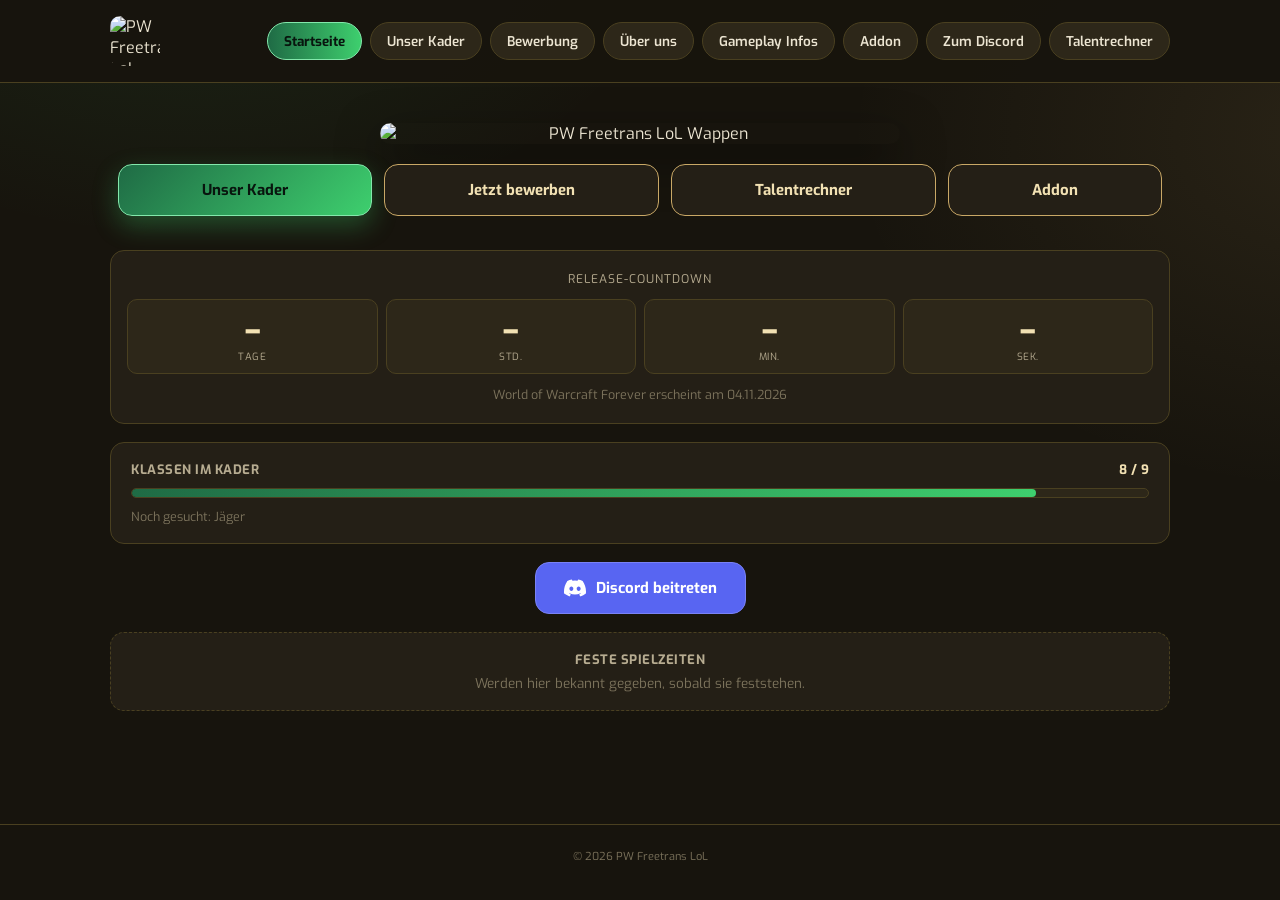
==== commit 049018e3: "Add Addon page: PW Freetrans LoL Klassenerfolge Neue Seite addon.html zeigt das Gilden-Addon (Klasse" ====
--- a/index.html
+++ b/index.html
@@ -27,6 +27,7 @@
       <a class="nav-btn" href="bewerbung.html">Bewerbung</a>
       <a class="nav-btn" href="ueber-uns.html">Über uns</a>
       <a class="nav-btn" href="gameplay.html">Gameplay Infos</a>
+      <a class="nav-btn" href="addon.html">Addon</a>
       <a class="nav-btn" href="https://discord.gg/qhAk6rtSe" target="_blank" rel="noopener noreferrer">Zum Discord</a>
       <a class="nav-btn" href="https://www.wowhead.com/forever/de/talent-calc/druid" target="_blank" rel="noopener noreferrer">Talentrechner</a>
       <button class="menu-close-text" id="menuCloseText">Menü schließen</button>
@@ -42,6 +43,7 @@
       <a class="big-btn secondary" href="bewerbung.html">Jetzt bewerben</a>
       <a class="big-btn secondary" href="https://www.wowhead.com/forever/de/talent-calc/druid" target="_blank" rel="noopener noreferrer">Talentrechner</a>
       <a class="big-btn secondary hero-mobile-only" href="gameplay.html">Gameplay Infos</a>
+      <a class="big-btn secondary" href="addon.html">Addon</a>
     </div>
 
     <div class="countdown-wrap">
